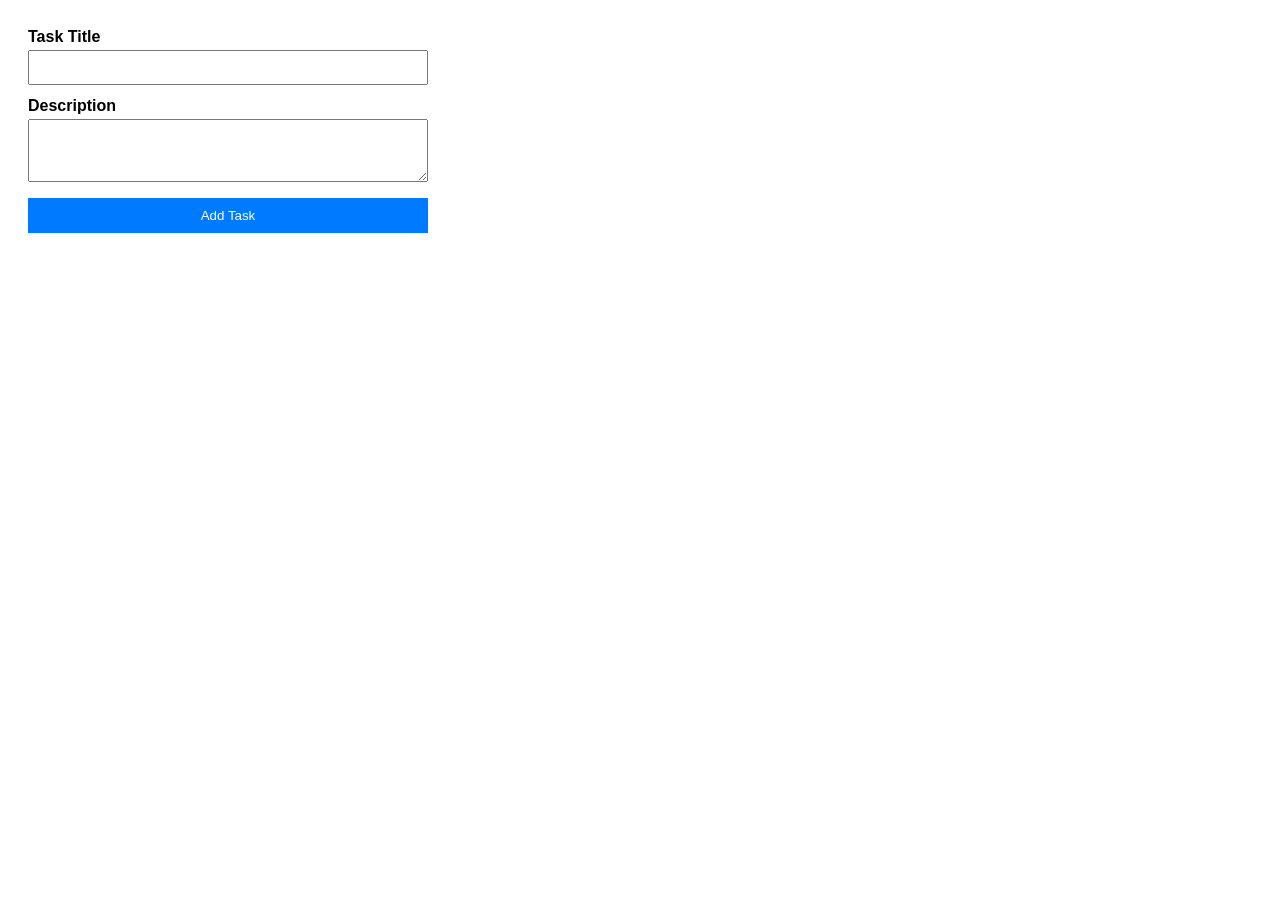
==== index.html @ 6ab04e82 "create task form with title and description" ====
<!DOCTYPE html>
<html lang="en">
<head>
    <meta charset="UTF-8">
    <title>Task Form</title>
    <style>
        body { font-family: sans-serif; padding: 20px; max-width: 400px; }
        .form-group { margin-bottom: 12px; }
        label { display: block; margin-bottom: 4px; font-weight: bold; }
        input, textarea { width: 100%; padding: 8px; box-sizing: border-box; }
        button { width: 100%; padding: 10px; background: #007bff; color: white; border: none; cursor: pointer; }
    </style>
</head>
<body>

    <form id="task-form">
        <div class="form-group">
            <label for="task-title">Task Title</label>
            <input type="text" id="task-title" required>
        </div>
        <div class="form-group">
            <label for="task-desc">Description</label>
            <textarea id="task-desc" rows="3"></textarea>
        </div>
        <button type="submit" id="add-btn">Add Task</button>
    </form>

</body>
</html>
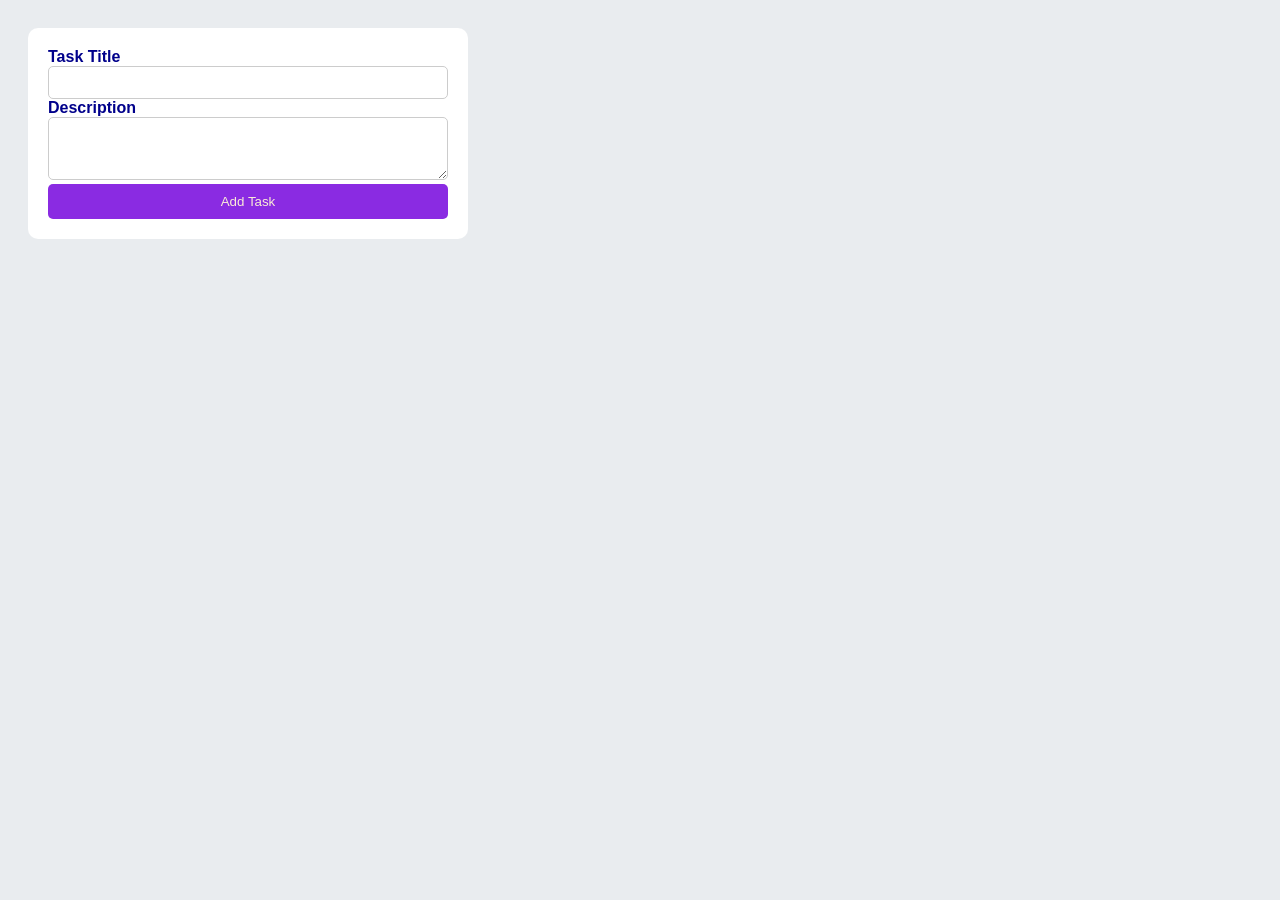
==== commit 26d446d8: "Implemented task form feature" ====
--- a/index.html
+++ b/index.html
@@ -3,14 +3,8 @@
 <head>
     <meta charset="UTF-8">
     <title>Task Form</title>
-    <style>
-        body { font-family: sans-serif; padding: 20px; max-width: 400px; }
-        .form-group { margin-bottom: 12px; }
-        label { display: block; margin-bottom: 4px; font-weight: bold; }
-        input, textarea { width: 100%; padding: 8px; box-sizing: border-box; }
-        button { width: 100%; padding: 10px; background: #007bff; color: white; border: none; cursor: pointer; }
-    </style>
-</head>
+    <link rel="stylesheet" href="style.css">
+    </head>
 <body>
 
     <form id="task-form">
--- a/style.css
+++ b/style.css
@@ -0,0 +1,37 @@
+body{
+    background-color:#e9ecef;
+    font-family:Arial,sans-serif;
+    padding:20px;
+}   
+#task-form{
+    background-color:white;
+    padding:20px;
+    border-radius:10px;
+    max-width:400px;
+    box-shadow:0 2px, 8px rgba(0,0,0,0,15);
+}
+label{
+    display:block;
+    color:darkblue;
+    font-weight:bold;
+}
+input,textarea{
+    box-sizing:border-box;
+    width:100%;
+    padding:8px;
+    border:1px solid #ccc;
+    border-radius:5px;
+}
+#add-btn{
+    width:100%;
+    padding:10px;
+    background-color:blueviolet;
+    color:antiquewhite;
+    border-radius:5px;
+    border:none;
+    cursor:pointer;
+}
+@media(max-width:480px){
+    body{ padding:10px;}
+    #task-form{ padding: 15px;}
+}
